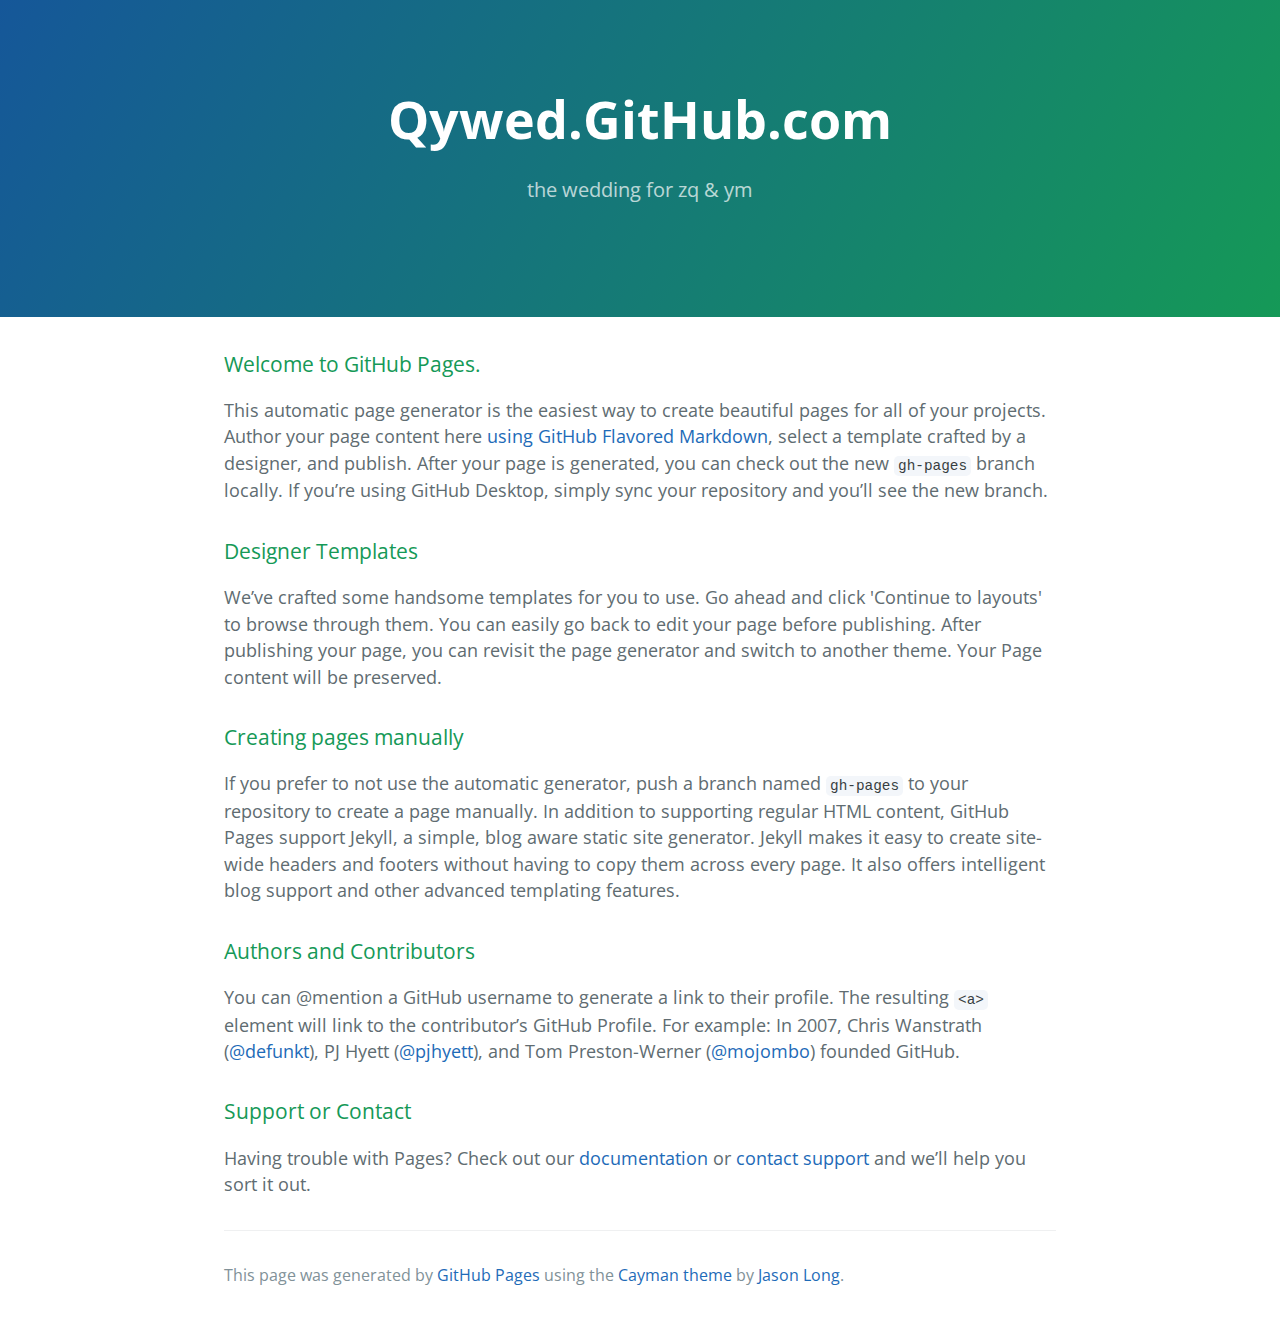
==== index.html @ 52479da4 "Replace master branch with page content via GitHub" ====
<!DOCTYPE html>
<html lang="en-us">
  <head>
    <meta charset="UTF-8">
    <title>Qywed.GitHub.com by qywed</title>
    <meta name="viewport" content="width=device-width, initial-scale=1">
    <link rel="stylesheet" type="text/css" href="stylesheets/normalize.css" media="screen">
    <link href='https://fonts.googleapis.com/css?family=Open+Sans:400,700' rel='stylesheet' type='text/css'>
    <link rel="stylesheet" type="text/css" href="stylesheets/stylesheet.css" media="screen">
    <link rel="stylesheet" type="text/css" href="stylesheets/github-light.css" media="screen">
  </head>
  <body>
    <section class="page-header">
      <h1 class="project-name">Qywed.GitHub.com</h1>
      <h2 class="project-tagline">the wedding for zq &amp; ym</h2>
    </section>

    <section class="main-content">
      <h3>
<a id="welcome-to-github-pages" class="anchor" href="#welcome-to-github-pages" aria-hidden="true"><span aria-hidden="true" class="octicon octicon-link"></span></a>Welcome to GitHub Pages.</h3>

<p>This automatic page generator is the easiest way to create beautiful pages for all of your projects. Author your page content here <a href="https://guides.github.com/features/mastering-markdown/">using GitHub Flavored Markdown</a>, select a template crafted by a designer, and publish. After your page is generated, you can check out the new <code>gh-pages</code> branch locally. If you’re using GitHub Desktop, simply sync your repository and you’ll see the new branch.</p>

<h3>
<a id="designer-templates" class="anchor" href="#designer-templates" aria-hidden="true"><span aria-hidden="true" class="octicon octicon-link"></span></a>Designer Templates</h3>

<p>We’ve crafted some handsome templates for you to use. Go ahead and click 'Continue to layouts' to browse through them. You can easily go back to edit your page before publishing. After publishing your page, you can revisit the page generator and switch to another theme. Your Page content will be preserved.</p>

<h3>
<a id="creating-pages-manually" class="anchor" href="#creating-pages-manually" aria-hidden="true"><span aria-hidden="true" class="octicon octicon-link"></span></a>Creating pages manually</h3>

<p>If you prefer to not use the automatic generator, push a branch named <code>gh-pages</code> to your repository to create a page manually. In addition to supporting regular HTML content, GitHub Pages support Jekyll, a simple, blog aware static site generator. Jekyll makes it easy to create site-wide headers and footers without having to copy them across every page. It also offers intelligent blog support and other advanced templating features.</p>

<h3>
<a id="authors-and-contributors" class="anchor" href="#authors-and-contributors" aria-hidden="true"><span aria-hidden="true" class="octicon octicon-link"></span></a>Authors and Contributors</h3>

<p>You can @mention a GitHub username to generate a link to their profile. The resulting <code>&lt;a&gt;</code> element will link to the contributor’s GitHub Profile. For example: In 2007, Chris Wanstrath (<a href="https://github.com/defunkt" class="user-mention">@defunkt</a>), PJ Hyett (<a href="https://github.com/pjhyett" class="user-mention">@pjhyett</a>), and Tom Preston-Werner (<a href="https://github.com/mojombo" class="user-mention">@mojombo</a>) founded GitHub.</p>

<h3>
<a id="support-or-contact" class="anchor" href="#support-or-contact" aria-hidden="true"><span aria-hidden="true" class="octicon octicon-link"></span></a>Support or Contact</h3>

<p>Having trouble with Pages? Check out our <a href="https://help.github.com/pages">documentation</a> or <a href="https://github.com/contact">contact support</a> and we’ll help you sort it out.</p>

      <footer class="site-footer">

        <span class="site-footer-credits">This page was generated by <a href="https://pages.github.com">GitHub Pages</a> using the <a href="https://github.com/jasonlong/cayman-theme">Cayman theme</a> by <a href="https://twitter.com/jasonlong">Jason Long</a>.</span>
      </footer>

    </section>

  
  </body>
</html>
---- stylesheets/stylesheet.css ----
* {
  box-sizing: border-box; }

body {
  padding: 0;
  margin: 0;
  font-family: "Open Sans", "Helvetica Neue", Helvetica, Arial, sans-serif;
  font-size: 16px;
  line-height: 1.5;
  color: #606c71; }

a {
  color: #1e6bb8;
  text-decoration: none; }
  a:hover {
    text-decoration: underline; }

.btn {
  display: inline-block;
  margin-bottom: 1rem;
  color: rgba(255, 255, 255, 0.7);
  background-color: rgba(255, 255, 255, 0.08);
  border-color: rgba(255, 255, 255, 0.2);
  border-style: solid;
  border-width: 1px;
  border-radius: 0.3rem;
  transition: color 0.2s, background-color 0.2s, border-color 0.2s; }
  .btn + .btn {
    margin-left: 1rem; }

.btn:hover {
  color: rgba(255, 255, 255, 0.8);
  text-decoration: none;
  background-color: rgba(255, 255, 255, 0.2);
  border-color: rgba(255, 255, 255, 0.3); }

@media screen and (min-width: 64em) {
  .btn {
    padding: 0.75rem 1rem; } }

@media screen and (min-width: 42em) and (max-width: 64em) {
  .btn {
    padding: 0.6rem 0.9rem;
    font-size: 0.9rem; } }

@media screen and (max-width: 42em) {
  .btn {
    display: block;
    width: 100%;
    padding: 0.75rem;
    font-size: 0.9rem; }
    .btn + .btn {
      margin-top: 1rem;
      margin-left: 0; } }

.page-header {
  color: #fff;
  text-align: center;
  background-color: #159957;
  background-image: linear-gradient(120deg, #155799, #159957); }

@media screen and (min-width: 64em) {
  .page-header {
    padding: 5rem 6rem; } }

@media screen and (min-width: 42em) and (max-width: 64em) {
  .page-header {
    padding: 3rem 4rem; } }

@media screen and (max-width: 42em) {
  .page-header {
    padding: 2rem 1rem; } }

.project-name {
  margin-top: 0;
  margin-bottom: 0.1rem; }

@media screen and (min-width: 64em) {
  .project-name {
    font-size: 3.25rem; } }

@media screen and (min-width: 42em) and (max-width: 64em) {
  .project-name {
    font-size: 2.25rem; } }

@media screen and (max-width: 42em) {
  .project-name {
    font-size: 1.75rem; } }

.project-tagline {
  margin-bottom: 2rem;
  font-weight: normal;
  opacity: 0.7; }

@media screen and (min-width: 64em) {
  .project-tagline {
    font-size: 1.25rem; } }

@media screen and (min-width: 42em) and (max-width: 64em) {
  .project-tagline {
    font-size: 1.15rem; } }

@media screen and (max-width: 42em) {
  .project-tagline {
    font-size: 1rem; } }

.main-content :first-child {
  margin-top: 0; }
.main-content img {
  max-width: 100%; }
.main-content h1, .main-content h2, .main-content h3, .main-content h4, .main-content h5, .main-content h6 {
  margin-top: 2rem;
  margin-bottom: 1rem;
  font-weight: normal;
  color: #159957; }
.main-content p {
  margin-bottom: 1em; }
.main-content code {
  padding: 2px 4px;
  font-family: Consolas, "Liberation Mono", Menlo, Courier, monospace;
  font-size: 0.9rem;
  color: #383e41;
  background-color: #f3f6fa;
  border-radius: 0.3rem; }
.main-content pre {
  padding: 0.8rem;
  margin-top: 0;
  margin-bottom: 1rem;
  font: 1rem Consolas, "Liberation Mono", Menlo, Courier, monospace;
  color: #567482;
  word-wrap: normal;
  background-color: #f3f6fa;
  border: solid 1px #dce6f0;
  border-radius: 0.3rem; }
  .main-content pre > code {
    padding: 0;
    margin: 0;
    font-size: 0.9rem;
    color: #567482;
    word-break: normal;
    white-space: pre;
    background: transparent;
    border: 0; }
.main-content .highlight {
  margin-bottom: 1rem; }
  .main-content .highlight pre {
    margin-bottom: 0;
    word-break: normal; }
.main-content .highlight pre, .main-content pre {
  padding: 0.8rem;
  overflow: auto;
  font-size: 0.9rem;
  line-height: 1.45;
  border-radius: 0.3rem; }
.main-content pre code, .main-content pre tt {
  display: inline;
  max-width: initial;
  padding: 0;
  margin: 0;
  overflow: initial;
  line-height: inherit;
  word-wrap: normal;
  background-color: transparent;
  border: 0; }
  .main-content pre code:before, .main-content pre code:after, .main-content pre tt:before, .main-content pre tt:after {
    content: normal; }
.main-content ul, .main-content ol {
  margin-top: 0; }
.main-content blockquote {
  padding: 0 1rem;
  margin-left: 0;
  color: #819198;
  border-left: 0.3rem solid #dce6f0; }
  .main-content blockquote > :first-child {
    margin-top: 0; }
  .main-content blockquote > :last-child {
    margin-bottom: 0; }
.main-content table {
  display: block;
  width: 100%;
  overflow: auto;
  word-break: normal;
  word-break: keep-all; }
  .main-content table th {
    font-weight: bold; }
  .main-content table th, .main-content table td {
    padding: 0.5rem 1rem;
    border: 1px solid #e9ebec; }
.main-content dl {
  padding: 0; }
  .main-content dl dt {
    padding: 0;
    margin-top: 1rem;
    font-size: 1rem;
    font-weight: bold; }
  .main-content dl dd {
    padding: 0;
    margin-bottom: 1rem; }
.main-content hr {
  height: 2px;
  padding: 0;
  margin: 1rem 0;
  background-color: #eff0f1;
  border: 0; }

@media screen and (min-width: 64em) {
  .main-content {
    max-width: 64rem;
    padding: 2rem 6rem;
    margin: 0 auto;
    font-size: 1.1rem; } }

@media screen and (min-width: 42em) and (max-width: 64em) {
  .main-content {
    padding: 2rem 4rem;
    font-size: 1.1rem; } }

@media screen and (max-width: 42em) {
  .main-content {
    padding: 2rem 1rem;
    font-size: 1rem; } }

.site-footer {
  padding-top: 2rem;
  margin-top: 2rem;
  border-top: solid 1px #eff0f1; }

.site-footer-owner {
  display: block;
  font-weight: bold; }

.site-footer-credits {
  color: #819198; }

@media screen and (min-width: 64em) {
  .site-footer {
    font-size: 1rem; } }

@media screen and (min-width: 42em) and (max-width: 64em) {
  .site-footer {
    font-size: 1rem; } }

@media screen and (max-width: 42em) {
  .site-footer {
    font-size: 0.9rem; } }
---- stylesheets/github-light.css ----
/*
The MIT License (MIT)

Copyright (c) 2016 GitHub, Inc.

Permission is hereby granted, free of charge, to any person obtaining a copy
of this software and associated documentation files (the "Software"), to deal
in the Software without restriction, including without limitation the rights
to use, copy, modify, merge, publish, distribute, sublicense, and/or sell
copies of the Software, and to permit persons to whom the Software is
furnished to do so, subject to the following conditions:

The above copyright notice and this permission notice shall be included in all
copies or substantial portions of the Software.

THE SOFTWARE IS PROVIDED "AS IS", WITHOUT WARRANTY OF ANY KIND, EXPRESS OR
IMPLIED, INCLUDING BUT NOT LIMITED TO THE WARRANTIES OF MERCHANTABILITY,
FITNESS FOR A PARTICULAR PURPOSE AND NONINFRINGEMENT. IN NO EVENT SHALL THE
AUTHORS OR COPYRIGHT HOLDERS BE LIABLE FOR ANY CLAIM, DAMAGES OR OTHER
LIABILITY, WHETHER IN AN ACTION OF CONTRACT, TORT OR OTHERWISE, ARISING FROM,
OUT OF OR IN CONNECTION WITH THE SOFTWARE OR THE USE OR OTHER DEALINGS IN THE
SOFTWARE.

*/

.pl-c /* comment */ {
  color: #969896;
}

.pl-c1 /* constant, variable.other.constant, support, meta.property-name, support.constant, support.variable, meta.module-reference, markup.raw, meta.diff.header */,
.pl-s .pl-v /* string variable */ {
  color: #0086b3;
}

.pl-e /* entity */,
.pl-en /* entity.name */ {
  color: #795da3;
}

.pl-smi /* variable.parameter.function, storage.modifier.package, storage.modifier.import, storage.type.java, variable.other */,
.pl-s .pl-s1 /* string source */ {
  color: #333;
}

.pl-ent /* entity.name.tag */ {
  color: #63a35c;
}

.pl-k /* keyword, storage, storage.type */ {
  color: #a71d5d;
}

.pl-s /* string */,
.pl-pds /* punctuation.definition.string, string.regexp.character-class */,
.pl-s .pl-pse .pl-s1 /* string punctuation.section.embedded source */,
.pl-sr /* string.regexp */,
.pl-sr .pl-cce /* string.regexp constant.character.escape */,
.pl-sr .pl-sre /* string.regexp source.ruby.embedded */,
.pl-sr .pl-sra /* string.regexp string.regexp.arbitrary-repitition */ {
  color: #183691;
}

.pl-v /* variable */ {
  color: #ed6a43;
}

.pl-id /* invalid.deprecated */ {
  color: #b52a1d;
}

.pl-ii /* invalid.illegal */ {
  color: #f8f8f8;
  background-color: #b52a1d;
}

.pl-sr .pl-cce /* string.regexp constant.character.escape */ {
  font-weight: bold;
  color: #63a35c;
}

.pl-ml /* markup.list */ {
  color: #693a17;
}

.pl-mh /* markup.heading */,
.pl-mh .pl-en /* markup.heading entity.name */,
.pl-ms /* meta.separator */ {
  font-weight: bold;
  color: #1d3e81;
}

.pl-mq /* markup.quote */ {
  color: #008080;
}

.pl-mi /* markup.italic */ {
  font-style: italic;
  color: #333;
}

.pl-mb /* markup.bold */ {
  font-weight: bold;
  color: #333;
}

.pl-md /* markup.deleted, meta.diff.header.from-file */ {
  color: #bd2c00;
  background-color: #ffecec;
}

.pl-mi1 /* markup.inserted, meta.diff.header.to-file */ {
  color: #55a532;
  background-color: #eaffea;
}

.pl-mdr /* meta.diff.range */ {
  font-weight: bold;
  color: #795da3;
}

.pl-mo /* meta.output */ {
  color: #1d3e81;
}
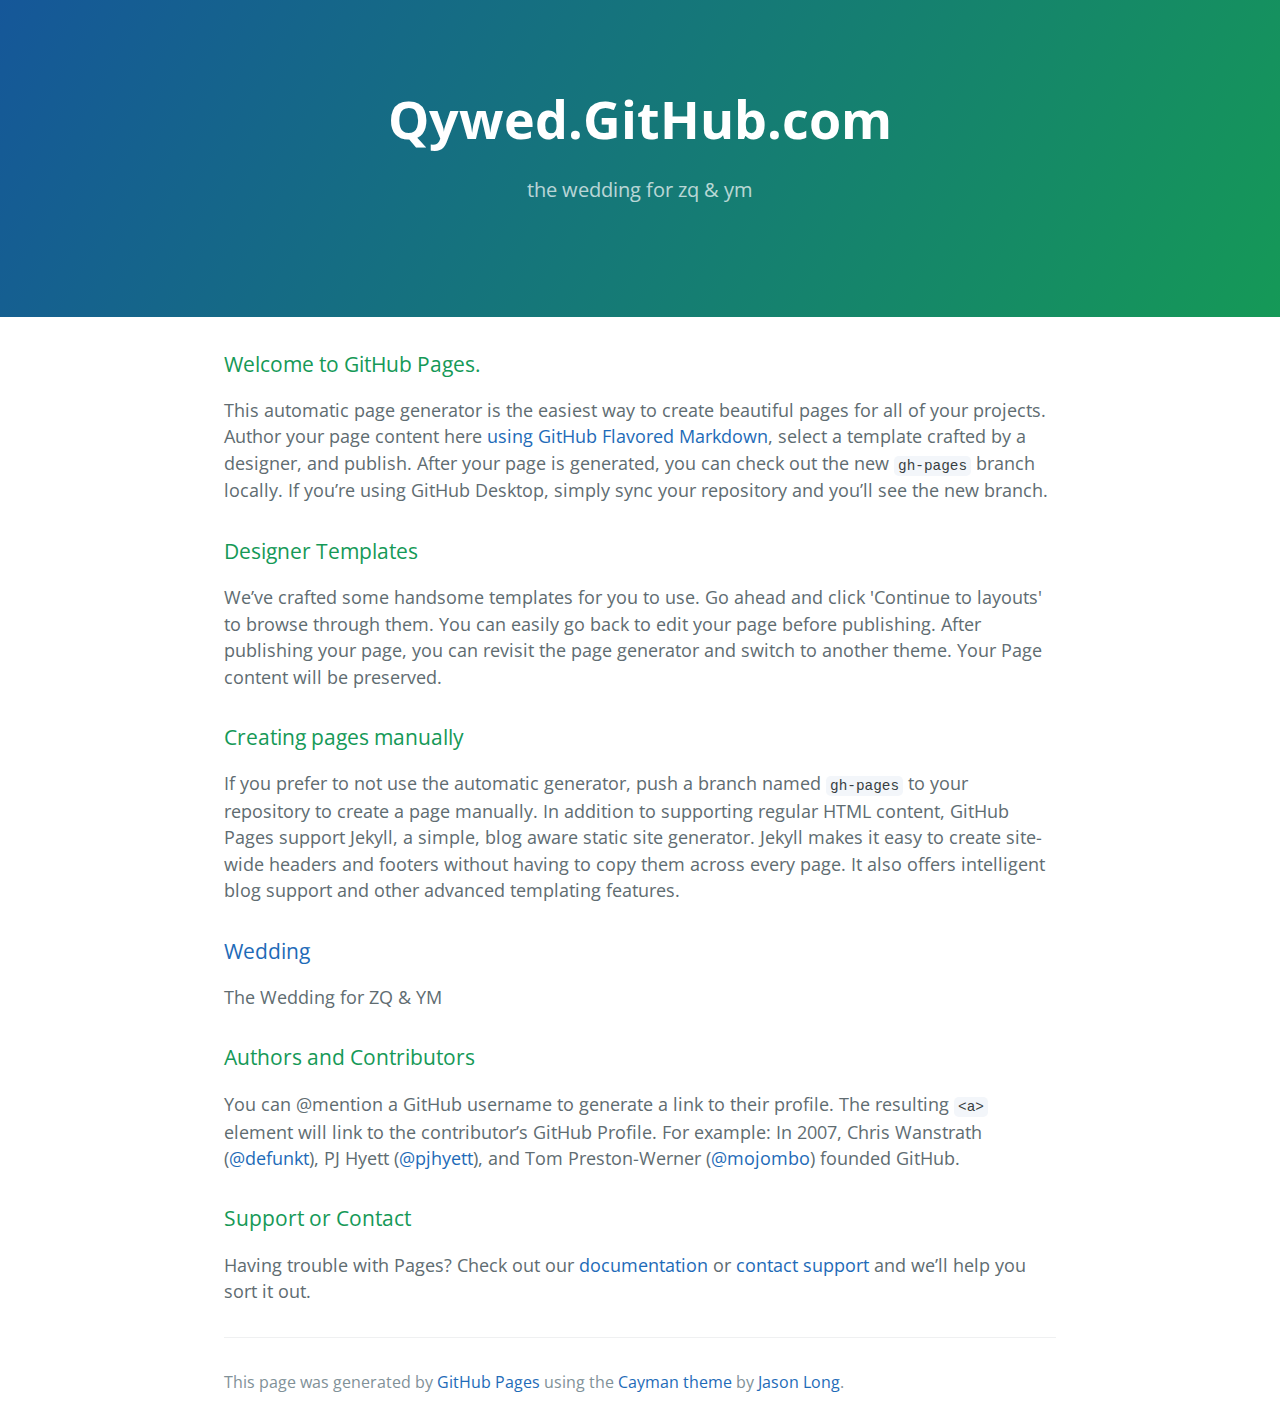
==== commit cf9cb9e5: "add wedding page" ====
--- a/index.html
+++ b/index.html
@@ -32,6 +32,12 @@
 <p>If you prefer to not use the automatic generator, push a branch named <code>gh-pages</code> to your repository to create a page manually. In addition to supporting regular HTML content, GitHub Pages support Jekyll, a simple, blog aware static site generator. Jekyll makes it easy to create site-wide headers and footers without having to copy them across every page. It also offers intelligent blog support and other advanced templating features.</p>
 
 <h3>
+<a id="creating-pages-manually" class="anchor" href="wedding.html" aria-hidden="true"><span aria-hidden="true" class="octicon octicon-link"></span>Wedding</a></h3>
+
+<p>The Wedding for ZQ & YM</p>
+
+
+<h3>
 <a id="authors-and-contributors" class="anchor" href="#authors-and-contributors" aria-hidden="true"><span aria-hidden="true" class="octicon octicon-link"></span></a>Authors and Contributors</h3>
 
 <p>You can @mention a GitHub username to generate a link to their profile. The resulting <code>&lt;a&gt;</code> element will link to the contributor’s GitHub Profile. For example: In 2007, Chris Wanstrath (<a href="https://github.com/defunkt" class="user-mention">@defunkt</a>), PJ Hyett (<a href="https://github.com/pjhyett" class="user-mention">@pjhyett</a>), and Tom Preston-Werner (<a href="https://github.com/mojombo" class="user-mention">@mojombo</a>) founded GitHub.</p>
